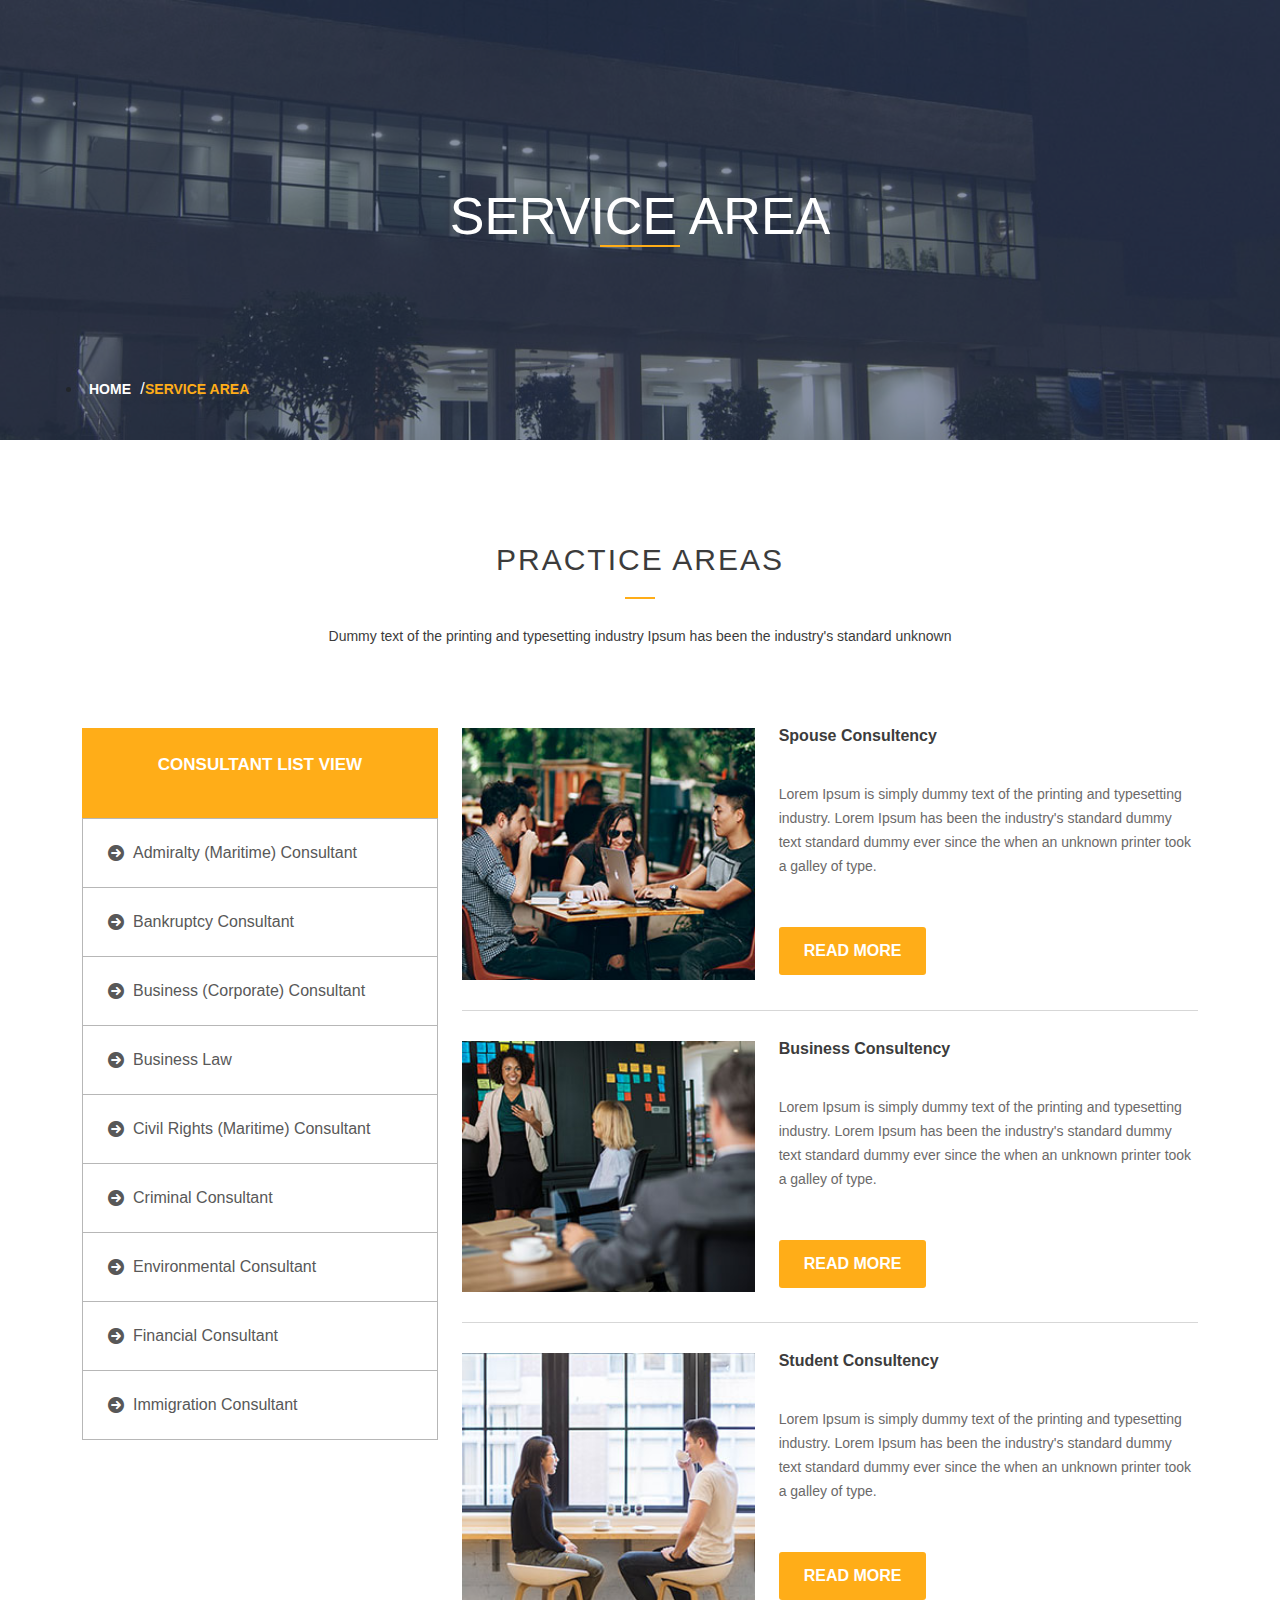
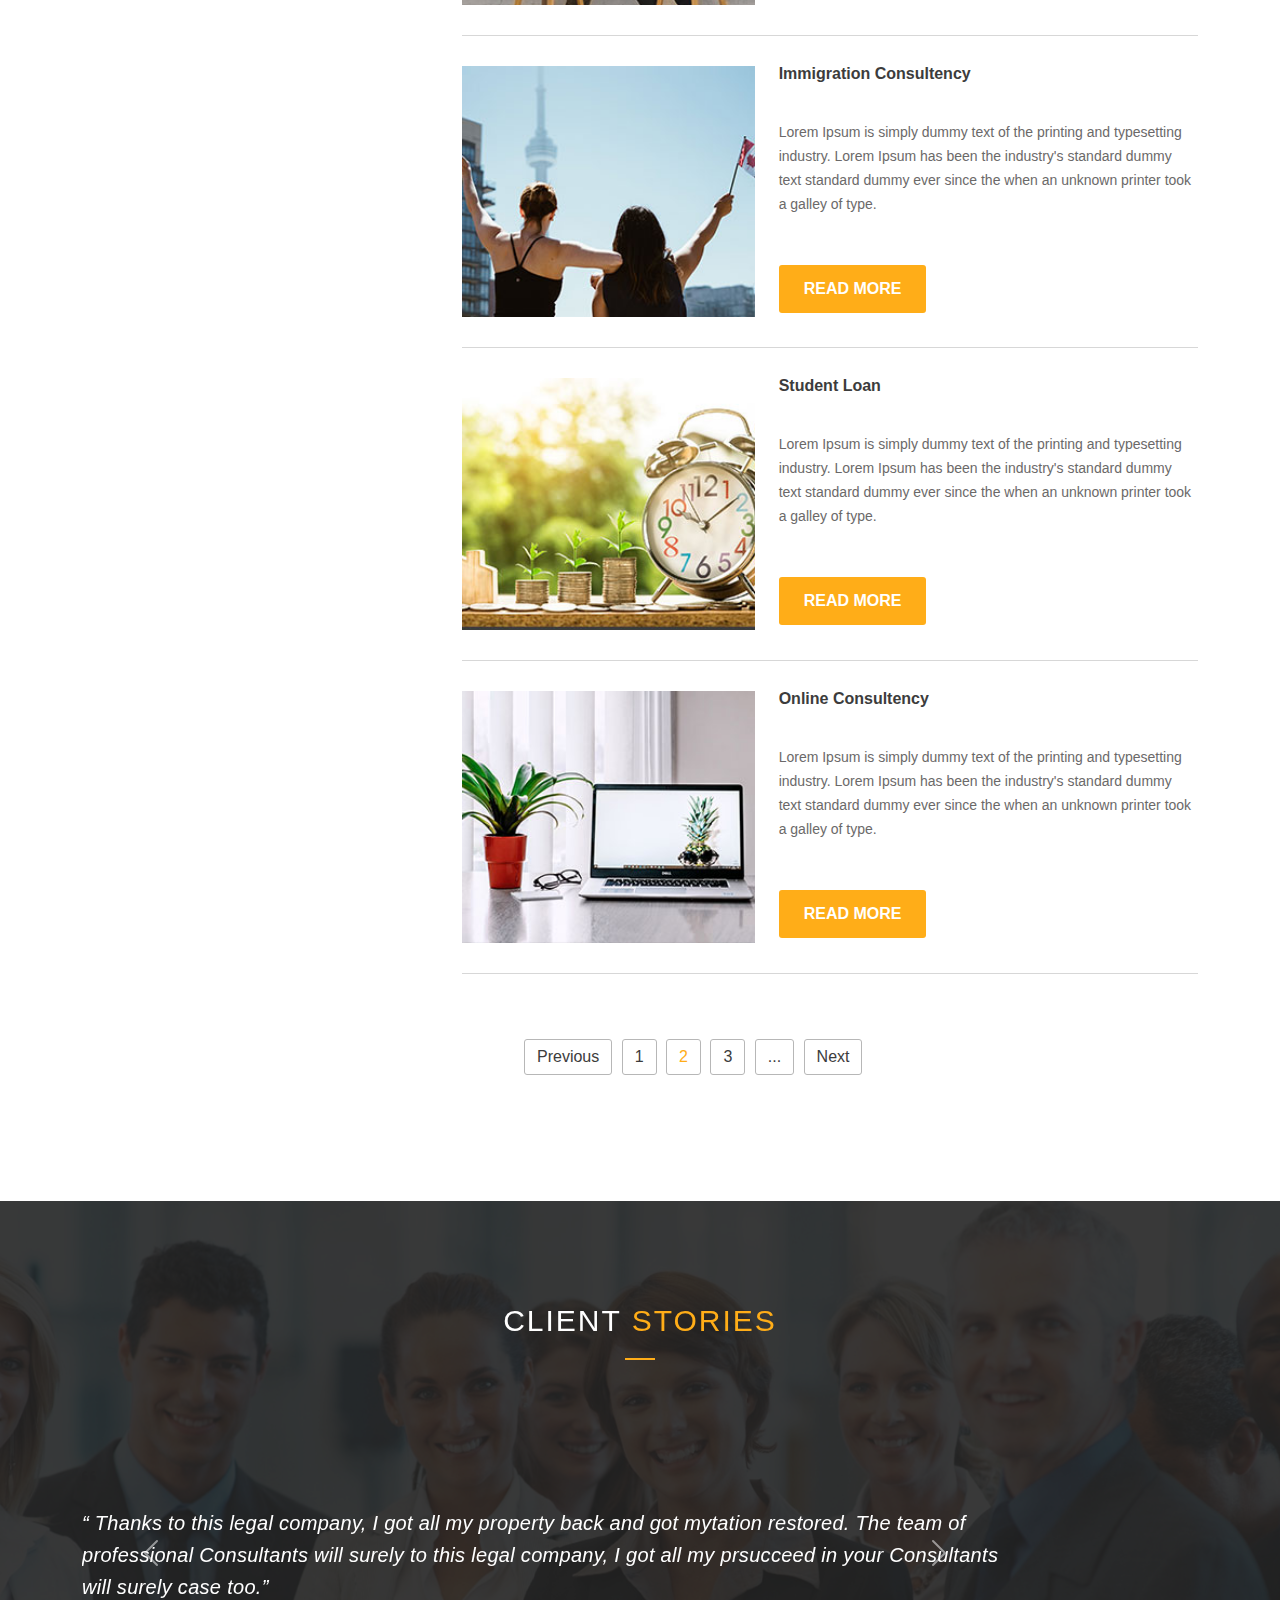
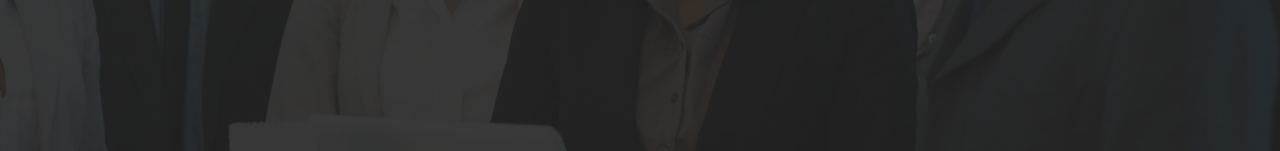
==== index.html @ 936feca6 "first commit" ====
<!DOCTYPE html>
<html lang="en">
<head>
    <meta charset="UTF-8">
    <meta http-equiv="X-UA-Compatible" content="IE=edge">
    <meta name="viewport" content="width=device-width, initial-scale=1.0">
    <title>Imgra-Business cunsultancy and Immigration Agency Template</title>
    <link rel="preconnect" href="https://fonts.googleapis.com">
    <link rel="stylesheet" href="assets/style/all.min.css">
    <link rel="stylesheet" href="assets/style/bootstrap.min.css">
    
    <link rel="stylesheet" href="assets/style/style.css">
</head>
<body>
    <!-- hero section start -->
    <section id="hero">
        <div class="container">
            <div class="row">
                <div class="col-12 text-center">
                    <div class="hero-title">
                        <h1>SERVICE AREA</h1>
                    </div>
                </div>
            </div>
            <div class="breadcrumb-link">
                <ul class="pd-0">
                    <li class="flat-list">
                        <a href="index.html">HOME</a>
                    </li>
                    <li>
                        <a href="#">SERVICE AREA</a>
                    </li>
                </ul>
            </div>
        </div>
    </section>
    <section id="practice-areas">
        <div class="container">
            <div class="row">
                <div class="col-12 text-center">
                    <div class="practice-title">
                        <h2>PRACTICE AREAS</h2>
                        <p>Dummy text of the printing and typesetting industry Ipsum has been the industry's standard unknown</p>
                    </div>
                </div>
            </div>
            <div class="row">
                <div class="col-4">
                    <div class="practice-sidebar">
                        <div class="practice-heading">
                            <p>CONSULTANT LIST VIEW</p>
                        </div>
                        <div class="prac-sb-list">
                            <ul class="pd-0">
                                <li>
                                    <a href="#">Admiralty (Maritime) Consultant</a>
                                </li>
                                <li>
                                    <a href="#">Bankruptcy Consultant</a>
                                </li>
                                <li>
                                    <a href="#">Business (Corporate) Consultant</a>
                                </li>
                                <li>
                                    <a href="#">Business Law</a>
                                </li>
                                <li>
                                    <a href="#">Civil Rights (Maritime) Consultant</a>
                                </li>
                                <li>
                                    <a href="#">Criminal Consultant</a>
                                </li>
                                <li>
                                    <a href="#">Environmental Consultant</a>
                                </li>
                                <li>
                                    <a href="#">Financial Consultant</a>
                                </li>
                                <li>
                                    <a href="#">Immigration Consultant</a>
                                </li>
                            </ul>
                        </div>
                    </div>
                </div>
                <div class="col-8">
                    <div class="single-practics">
                        <div class="row">
                            <div class="col-5">
                                <div class="pra-img">
                                    <img src="./assets/image/1.jpg" alt="image-1">
                                </div>
                            </div>
                            <div class="col-7">
                                <div class="pra-cont">
                                    <h3>Spouse Consultency</h3>
                                    <p>Lorem Ipsum is simply dummy text of the printing and typesetting industry. Lorem Ipsum has been the industry's standard dummy text standard dummy ever since the when an unknown printer took a galley of type.</p>
                                    <a href="#">read more</a>
                                </div>
                            </div>
                        </div>
                    </div>
                    <div class="single-practics">
                        <div class="row">
                            <div class="col-5">
                                <div class="pra-img">
                                    <img src="./assets/image/2.jpg" alt="image-1">
                                </div>
                            </div>
                            <div class="col-7">
                                <div class="pra-cont">
                                    <h3>Business Consultency</h3>
                                    <p>Lorem Ipsum is simply dummy text of the printing and typesetting industry. Lorem Ipsum has been the industry's standard dummy text standard dummy ever since the when an unknown printer took a galley of type.</p>
                                    <a href="#">read more</a>
                                </div>
                            </div>
                        </div>
                    </div>
                    <div class="single-practics">
                        <div class="row">
                            <div class="col-5">
                                <div class="pra-img">
                                    <img src="./assets/image/3.jpg" alt="image-1">
                                </div>
                            </div>
                            <div class="col-7">
                                <div class="pra-cont">
                                    <h3>Student Consultency</h3>
                                    <p>Lorem Ipsum is simply dummy text of the printing and typesetting industry. Lorem Ipsum has been the industry's standard dummy text standard dummy ever since the when an unknown printer took a galley of type.</p>
                                    <a href="#">read more</a>
                                </div>
                            </div>
                        </div>
                    </div>
                    <div class="single-practics">
                        <div class="row">
                            <div class="col-5">
                                <div class="pra-img">
                                    <img src="./assets/image/4.jpg" alt="image-1">
                                </div>
                            </div>
                            <div class="col-7">
                                <div class="pra-cont">
                                    <h3>Immigration Consultency</h3>
                                    <p>Lorem Ipsum is simply dummy text of the printing and typesetting industry. Lorem Ipsum has been the industry's standard dummy text standard dummy ever since the when an unknown printer took a galley of type.</p>
                                    <a href="#">read more</a>
                                </div>
                            </div>
                        </div>
                    </div>
                    <div class="single-practics">
                        <div class="row">
                            <div class="col-5">
                                <div class="pra-img">
                                    <img src="./assets/image/5.jpg" alt="image-1">
                                </div>
                            </div>
                            <div class="col-7">
                                <div class="pra-cont">
                                    <h3>Student Loan</h3>
                                    <p>Lorem Ipsum is simply dummy text of the printing and typesetting industry. Lorem Ipsum has been the industry's standard dummy text standard dummy ever since the when an unknown printer took a galley of type.</p>
                                    <a href="#">read more</a>
                                </div>
                            </div>
                        </div>
                    </div>
                    <div class="single-practics">
                        <div class="row">
                            <div class="col-5">
                                <div class="pra-img">
                                    <img src="./assets/image/6.jpg" alt="image-1">
                                </div>
                            </div>
                            <div class="col-7">
                                <div class="pra-cont">
                                    <h3>Online Consultency</h3>
                                    <p>Lorem Ipsum is simply dummy text of the printing and typesetting industry. Lorem Ipsum has been the industry's standard dummy text standard dummy ever since the when an unknown printer took a galley of type.</p>
                                    <a href="#">read more</a>
                                </div>
                            </div>
                        </div>
                    </div>
                    <div class="pra-pagination">
                        <ul>
                            <li>
                                <a href="#">Previous</a>
                            </li>
                            <li>
                                <a href="#">1</a>
                            </li>
                            <li class="active">
                                <a href="#">2</a>
                            </li>
                            <li>
                                <a href="#">3</a>
                            </li>
                            <li>
                                <a href="#">...</a>
                            </li>
                            <li>
                                <a href="#">Next</a>
                            </li>
                        </ul>
                    </div>
                </div>
            </div>
        </div>
    </section>
    <section id="testimonial" class="ptb-110">
        <div class="container">
            <div class="row">
                <div class="col-12 text-center">
                    <div class="practice-title">
                        <h2 class="write">
                            CLIENT <span>STORIES</span>
                        </h2>
                    </div>
                </div>
            </div>
            <div class="row">
                <div class="col-10 ofset-1">
                    <div id="carouselExampleIndicators" class="carousel slide" data-ride="carousel">
                        <ol class="carousel-indicators">
                          <li data-target="#carouselExampleIndicators" data-slide-to="0" class="active"></li>
                          <li data-target="#carouselExampleIndicators" data-slide-to="1"></li>
                          <li data-target="#carouselExampleIndicators" data-slide-to="2"></li>
                        </ol>
                        <div class="carousel-inner">
                          <div class="carousel-item active">
                            <div class="person-3-commment">
                                <i class="fa-solid fa-quote-left"></i>
                                <h3>“ Thanks to this legal company, I got all my property back and got mytation restored. The team of professional Consultants will surely  to this legal company, I got all my prsucceed in your Consultants will surely case too.”</h3>
                            </div>
                          </div>
                          <div class="carousel-item">
                            <div class="person-3-commment">
                                <i class="fa-solid fa-quote-left"></i>
                                <h3>“ Thanks to this legal company, I got all my property back and got mytation restored. The team of professional Consultants will surely  to this legal company, I got all my prsucceed in your Consultants will surely case too.”</h3>
                            </div>
                          </div>
                          <div class="carousel-item">
                            <div class="person-3-commment">
                                <i class="fa-solid fa-quote-left"></i>
                                <h3>“ Thanks to this legal company, I got all my property back and got mytation restored. The team of professional Consultants will surely  to this legal company, I got all my prsucceed in your Consultants will surely case too.”</h3>
                            </div>
                          </div>
                          <div class="carousel-item">
                            <div class="person-3-commment">
                                <i class="fa-solid fa-quote-left"></i>
                                <h3>“ Thanks to this legal company, I got all my property back and got mytation restored. The team of professional Consultants will surely  to this legal company, I got all my prsucceed in your Consultants will surely case too.”</h3>
                            </div>
                          </div>
                        </div>
                        <a class="carousel-control-prev" href="#carouselExampleIndicators" role="button" data-slide="prev">
                          <span class="carousel-control-prev-icon" aria-hidden="true"></span>
                          <span class="sr-only">Previous</span>
                        </a>
                        <a class="carousel-control-next" href="#carouselExampleIndicators" role="button" data-slide="next">
                          <span class="carousel-control-next-icon" aria-hidden="true"></span>
                          <span class="sr-only">Next</span>
                        </a>
                      </div>
                </div>
            </div>
        </div>
    </section>
</body>
</html>
---- assets/style/style.css ----
*{
    margin: 0;
    padding: 0;
    box-sizing: border-box;
}
body{
    font-family: 'Open Sans', sans-serif;
}
ul ol {
    list-style-type: none;
    margin: 0;
    padding: 0;

}

h1 h2 h3 h4{
    font-family: 'Montserrat', sans-serif;
    font-weight: 700;
}
p {
    font-size: 14px;
    line-height: 24px;
    color: #515050;
}
a{
    text-decoration: none;
    cursor: pointer;
}
.pd-0{
    padding: 0;
    margin: 0;
}
#hero{
    background-image: url(../image/hero-bg.jpg);
    background-size: cover;
    background-repeat: no-repeat;
    background-position: center;
    width: 100%;
    position: relative;
}
#hero::after {
    position: absolute;
    content: '';
    top: 0;
    left: 0;
    height: 100%;
    width: 100%;
    background: #2c3c5e;
    opacity: .57;
}
#hero .container {
    position: relative;
    z-index: 5;
}
.hero-title{
    padding: 185px 0 122px;
}
.hero-title h1{
    color: #ffff;
    position: relative;
    font-size: 52px;
    line-height: 62px;
}
.hero-title h1::before {
    position: absolute;
    content: '';
    bottom: 0;
    left: 50%;
    transform: translateX(-50%);
    width: 80px;
    height: 2px;
    background: #ffad18;
}
.breadcrumb-link{
    padding-bottom: 39px;
}
.breadcrumb-link ul{
    display: flex;
    padding: none;
}
.flat-list{
    position: relative;
}
.flat-list::after {
    position: absolute;
    content: '/';
    top: 50%;
    left: 100%;
    transform: translate(50%, -50%);
    color: #fff;
}
.breadcrumb-link ul li a {
    padding: 0 7px;
    color: #ffffff;
    font-size: 14px;
    text-transform: uppercase;
    font-weight: bold;
    line-height: 1.2;
    text-shadow: 0px 3px 7px rgb(71 71 71 / 35%);
    display: inline-block;
}
.breadcrumb-link ul li:last-child a {
    color: #ffad18;
    cursor: text;
}
#practice-areas{
    padding: 110px 0;
}
.practice-title{
    margin-bottom: 80px;
}
.practice-title h2{
    padding-bottom: 30px;
    margin-bottom: 25px;
    font-size: 30px;
    text-transform: uppercase;
    color: #3c3c3c;
    position: relative;
    display: inline-block;
    font-family: 'Montserrat', sans-serif;
    letter-spacing: 2px;
    line-height: 19px;
}
.practice-title h2::after{
    position: absolute;
    content: '';
    bottom: 0;
    left: 50%;
    transform: translateX(-50%);
    background: #ffad18;
    width: 30px;
    height: 2px;
}
.practice-title p{
        max-width: 655px;
        margin: auto;
        color: #3b3b3b;
}
.practice-heading{
    background: #ffad18;
    padding: 25px 0px;
}
.practice-heading p {
    font-weight: bold;
    color: #fff;
    font-size: 17px;
    text-align: center;
    text-transform: uppercase;
}
.prac-sb-list ul {
    border: 1px solid #b7b7b7;
    border-bottom: none;
}
.prac-sb-list ul li {
    border-bottom: 1px solid #b7b7b7;
    list-style: none;
    transition: all .5s ease-in-out;
}
.prac-sb-list ul li a {
    color: #585858;
    font-size: 16px;
    padding: 22px 0px 22px 50px;
    display: block;
    position: relative;
    transition: all .3s ease-in-out;
}
.prac-sb-list ul li a::after {
    position: absolute;
    content: '\f0a9';
    font-family: FontAwesome;
    top: 22px;
    left: 25px;
    height: 10px;
    width: 10px;
    color: #585858;
    transition: all .3s ease-in-out;
}
.prac-sb-list ul li:hover a{
    background-color: #3c3c3c;
    color: #fff;
}
.prac-sb-list ul li a:hover::after{
    color: #fff;
}
.single-practics {
    position: relative;
    padding-bottom: 30px;
    margin-bottom: 30px;
    border-bottom: 1px solid #3c3c3c34;
}
.pra-img img{
    width: 100%;
}
.pra-cont h3 {
    font-size: 16px;
    color: #3c3c3c;
    font-weight: 700;
    line-height: 16px;
    padding-bottom: 30px;
    font-family: 'Open Sans', sans-serif;
}
.pra-cont p {
    color: #6b6969;
}
.pra-cont a {
    padding: 12px 25px;
    background: #ffad18;
    display: inline-block;
    color: #fff;
    font-weight: bold;
    border-radius: 3px;
    margin-top: 33px;
    text-transform: uppercase;
}
.pra-cont a:hover{
    background-color: #3c3c3c;
    color: #fff;
}
.pra-pagination {
    margin-left: 30px;
    margin-top: 65px;
    display: block;
    overflow: hidden;
}
.pra-pagination ul li {
    display: inline;
    margin-right: 5px;
}
.pra-pagination ul li a {
    font-size: 16px;
    color: #3c3c3c;
    border: 1px solid #b7b7b7;
    padding: 5px 12px;
    border-radius: 3px;
    display: inline-block;
}
.pra-pagination ul li.active a{
    color: #ffad18;
}
.pra-pagination ul li a:hover{
    color: #ffad18;
}
#testimonial{
    background-image: url(../image/testimonial-3-bg.jpg);
    background-repeat: no-repeat;
    background-size: cover;
    background-position: center;
    width: 100%;
    position: relative;
}
#testimonial::after{
    position: absolute;
    content: '';
    top: 0;
    left: 0;
    height: 100%;
    width: 100%;
    background: rgba(36, 36, 36, 0.9);
}
.practice-title{
    z-index: 999;
}
.ptb-110{
    padding: 110px 0;
}
.write {
    color: #ffffff !important;
    z-index: 9999;
}
.write span{
    color: #ffad18;
}

.person-3-commment h3 {
    z-index: 999;
    font-size: 20px;
    line-height: 32px;
    color: #fff;
    font-style: italic;
    position: relative;
    padding-bottom: 30px;
    font-weight: 300;
    padding-top: 18px;
    letter-spacing: .3px;
}
.person-3-comment h3::after {
    position: absolute;
    content: '';
    bottom: 0;
    left: 50%;
    transform: translateX(-50%);
    background: #ffad18;
    width: 30px;
    height: 1px;
}
.person-3-comment i {
    font-size: 55px;
    color: #ffad18;
    text-transform: uppercase;
}
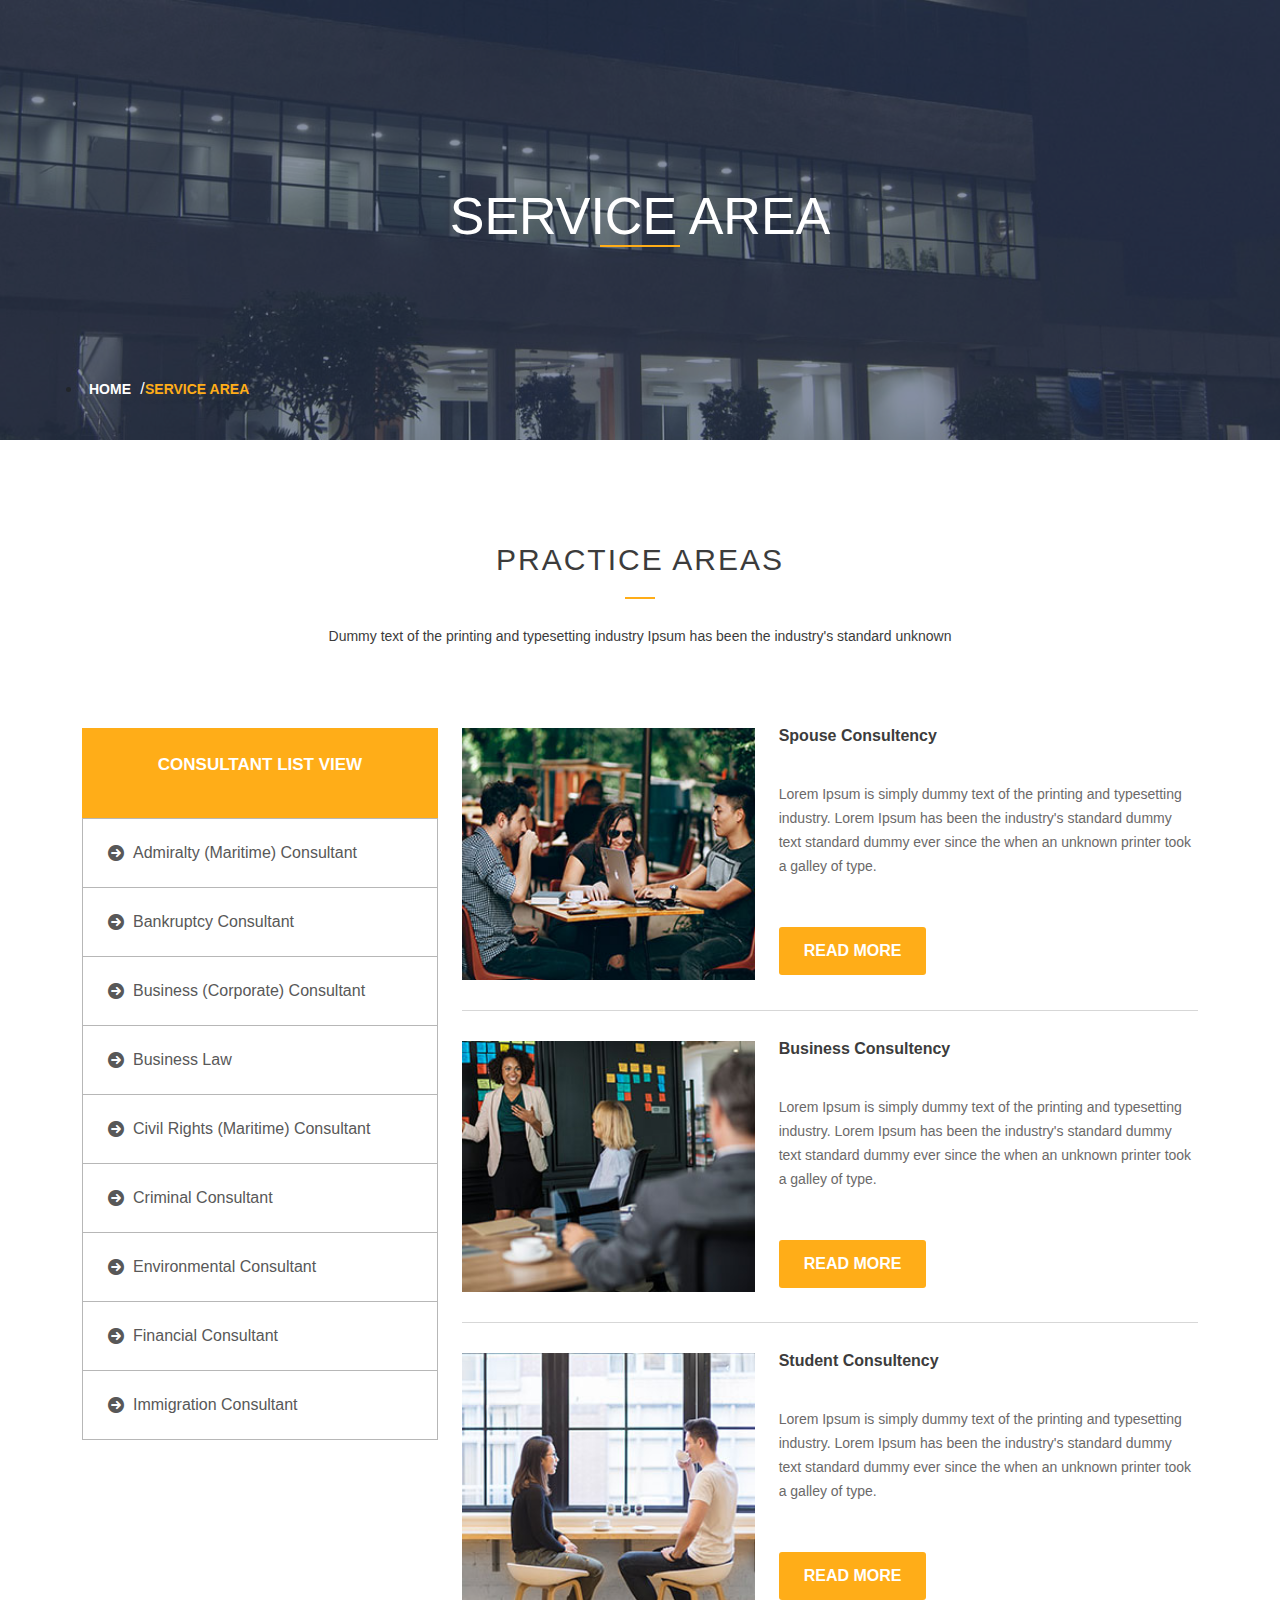
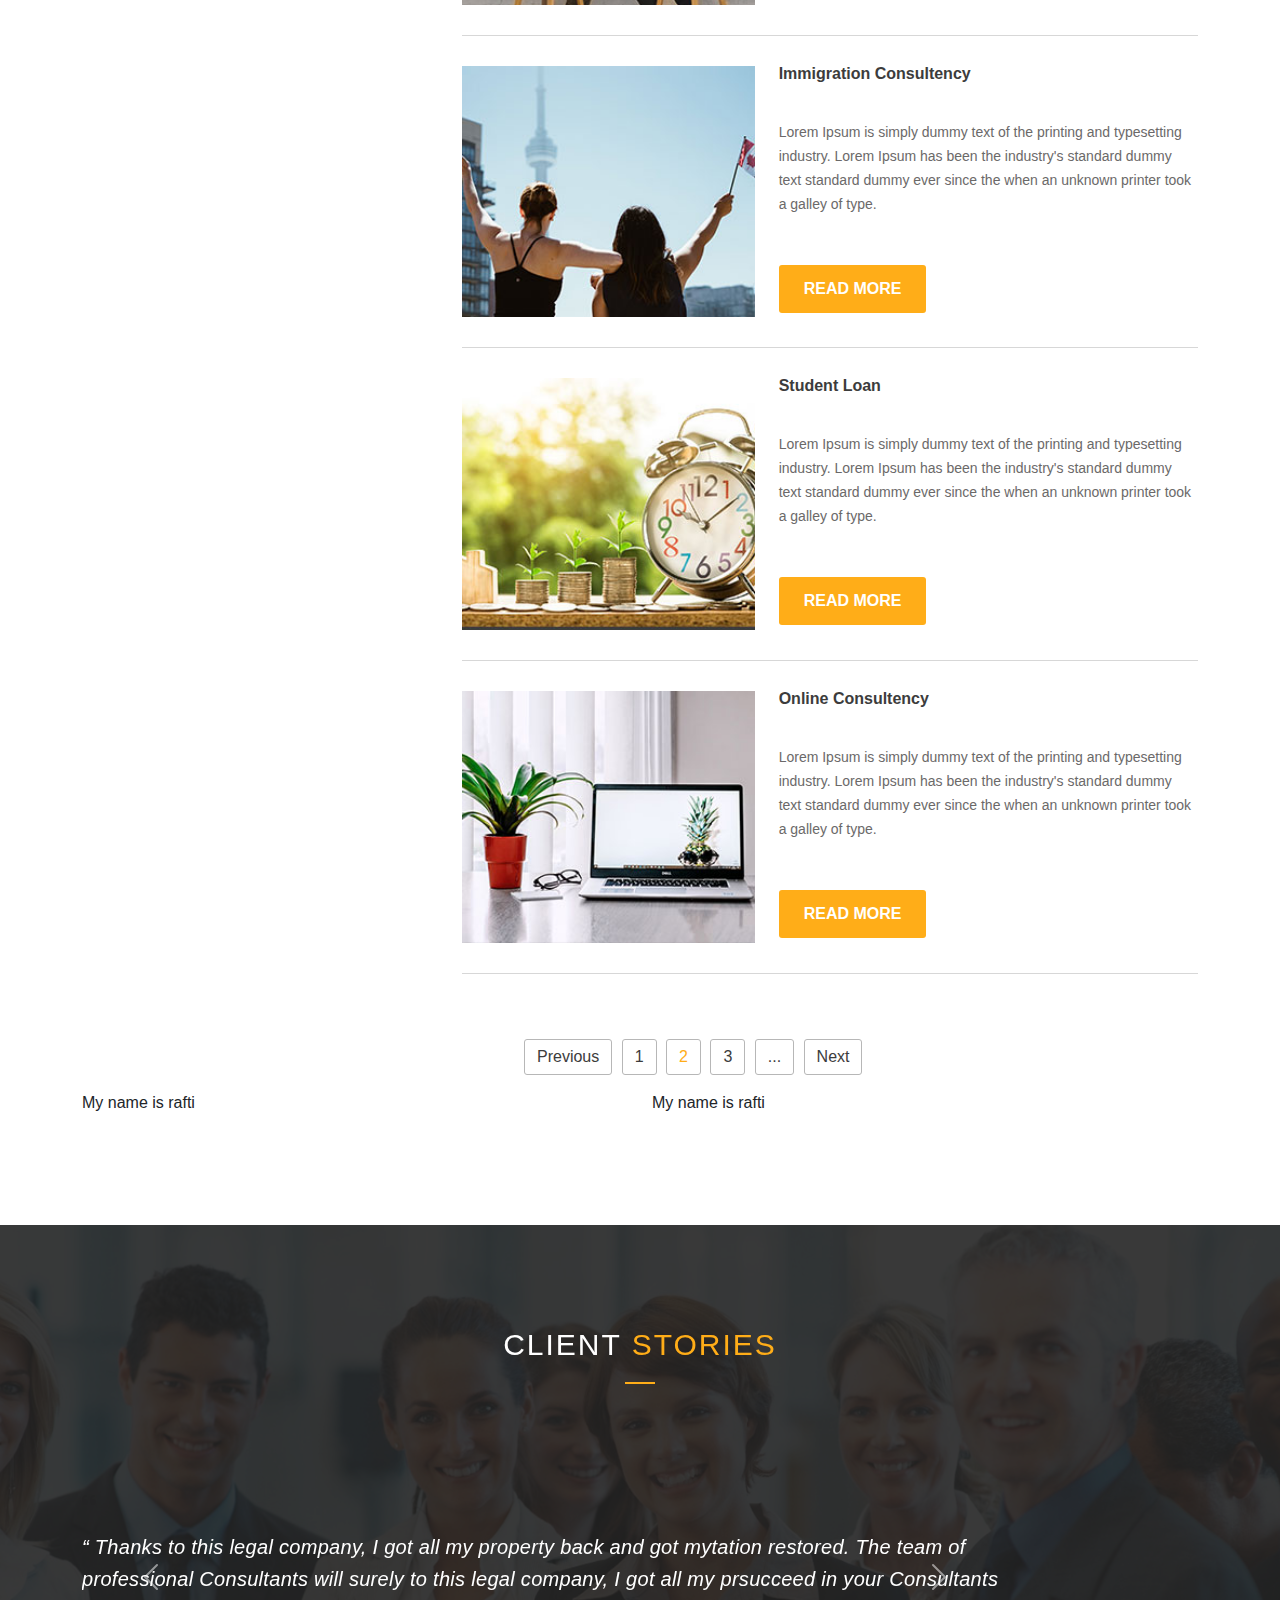
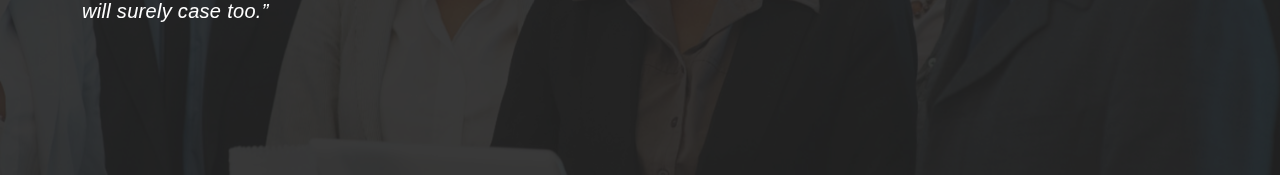
==== commit 8a4406ac: "responsive" ====
--- a/index.html
+++ b/index.html
@@ -3,11 +3,12 @@
 <head>
     <meta charset="UTF-8">
     <meta http-equiv="X-UA-Compatible" content="IE=edge">
-    <meta name="viewport" content="width=device-width, initial-scale=1.0">
+    <!-- <meta name="viewport" content="width=device-width, initial-scale=1.0"> -->
     <title>Imgra-Business cunsultancy and Immigration Agency Template</title>
     <link rel="preconnect" href="https://fonts.googleapis.com">
     <link rel="stylesheet" href="assets/style/all.min.css">
     <link rel="stylesheet" href="assets/style/bootstrap.min.css">
+    <link href="https://cdn.jsdelivr.net/npm/bootstrap@5.1.3/dist/css/bootstrap.min.css" rel="stylesheet" integrity="sha384-1BmE4kWBq78iYhFldvKuhfTAU6auU8tT94WrHftjDbrCEXSU1oBoqyl2QvZ6jIW3" crossorigin="anonymous">
     
     <link rel="stylesheet" href="assets/style/style.css">
 </head>
@@ -45,7 +46,7 @@
                 </div>
             </div>
             <div class="row">
-                <div class="col-4">
+                <div class="col-md-4 col-sm-12 mb-5">
                     <div class="practice-sidebar">
                         <div class="practice-heading">
                             <p>CONSULTANT LIST VIEW</p>
@@ -83,15 +84,15 @@
                         </div>
                     </div>
                 </div>
-                <div class="col-8">
-                    <div class="single-practics">
-                        <div class="row">
-                            <div class="col-5">
-                                <div class="pra-img">
-                                    <img src="./assets/image/1.jpg" alt="image-1">
-                                </div>
-                            </div>
-                            <div class="col-7">
+                <div class="col-md-8 col-sm-12">
+                    <div class="single-practics">
+                        <div class="row">
+                            <div class="col-md-5 col-sm-12">
+                                <div class="pra-img">
+                                    <img src="./image/1.jpg" alt="image-1">
+                                </div>
+                            </div>
+                            <div class="col-md-7 col-sm-12">
                                 <div class="pra-cont">
                                     <h3>Spouse Consultency</h3>
                                     <p>Lorem Ipsum is simply dummy text of the printing and typesetting industry. Lorem Ipsum has been the industry's standard dummy text standard dummy ever since the when an unknown printer took a galley of type.</p>
@@ -104,7 +105,7 @@
                         <div class="row">
                             <div class="col-5">
                                 <div class="pra-img">
-                                    <img src="./assets/image/2.jpg" alt="image-1">
+                                    <img src="./image/2.jpg" alt="image-1">
                                 </div>
                             </div>
                             <div class="col-7">
@@ -120,7 +121,7 @@
                         <div class="row">
                             <div class="col-5">
                                 <div class="pra-img">
-                                    <img src="./assets/image/3.jpg" alt="image-1">
+                                    <img src="./image/3.jpg" alt="image-1">
                                 </div>
                             </div>
                             <div class="col-7">
@@ -136,7 +137,7 @@
                         <div class="row">
                             <div class="col-5">
                                 <div class="pra-img">
-                                    <img src="./assets/image/4.jpg" alt="image-1">
+                                    <img src="./image/4.jpg" alt="image-1">
                                 </div>
                             </div>
                             <div class="col-7">
@@ -152,7 +153,7 @@
                         <div class="row">
                             <div class="col-5">
                                 <div class="pra-img">
-                                    <img src="./assets/image/5.jpg" alt="image-1">
+                                    <img src="./image/5.jpg" alt="image-1">
                                 </div>
                             </div>
                             <div class="col-7">
@@ -168,7 +169,7 @@
                         <div class="row">
                             <div class="col-5">
                                 <div class="pra-img">
-                                    <img src="./assets/image/6.jpg" alt="image-1">
+                                    <img src="./image/6.jpg" alt="image-1">
                                 </div>
                             </div>
                             <div class="col-7">
@@ -202,6 +203,14 @@
                             </li>
                         </ul>
                     </div>
+                </div>
+            </div>
+            <div class="row">
+                <div class="col-md-6 col-sm-12">
+                    My name is rafti
+                </div>
+                <div class="col-md-6 col-sm-12">
+                    My name is rafti
                 </div>
             </div>
         </div>
@@ -264,5 +273,7 @@
             </div>
         </div>
     </section>
+
+    <script src="https://cdn.jsdelivr.net/npm/bootstrap@5.1.3/dist/js/bootstrap.bundle.min.js" integrity="sha384-ka7Sk0Gln4gmtz2MlQnikT1wXgYsOg+OMhuP+IlRH9sENBO0LRn5q+8nbTov4+1p" crossorigin="anonymous"></script>
 </body>
 </html>--- a/assets/style/style.css
+++ b/assets/style/style.css
@@ -31,7 +31,7 @@
     margin: 0;
 }
 #hero{
-    background-image: url(../image/hero-bg.jpg);
+    background-image: url(../../image/hero-bg.jpg);
     background-size: cover;
     background-repeat: no-repeat;
     background-position: center;
@@ -241,7 +241,7 @@
     color: #ffad18;
 }
 #testimonial{
-    background-image: url(../image/testimonial-3-bg.jpg);
+    background-image: url(../../image/testimonial-3-bg.jpg);
     background-repeat: no-repeat;
     background-size: cover;
     background-position: center;
@@ -298,3 +298,5 @@
     color: #ffad18;
     text-transform: uppercase;
 }
+
+
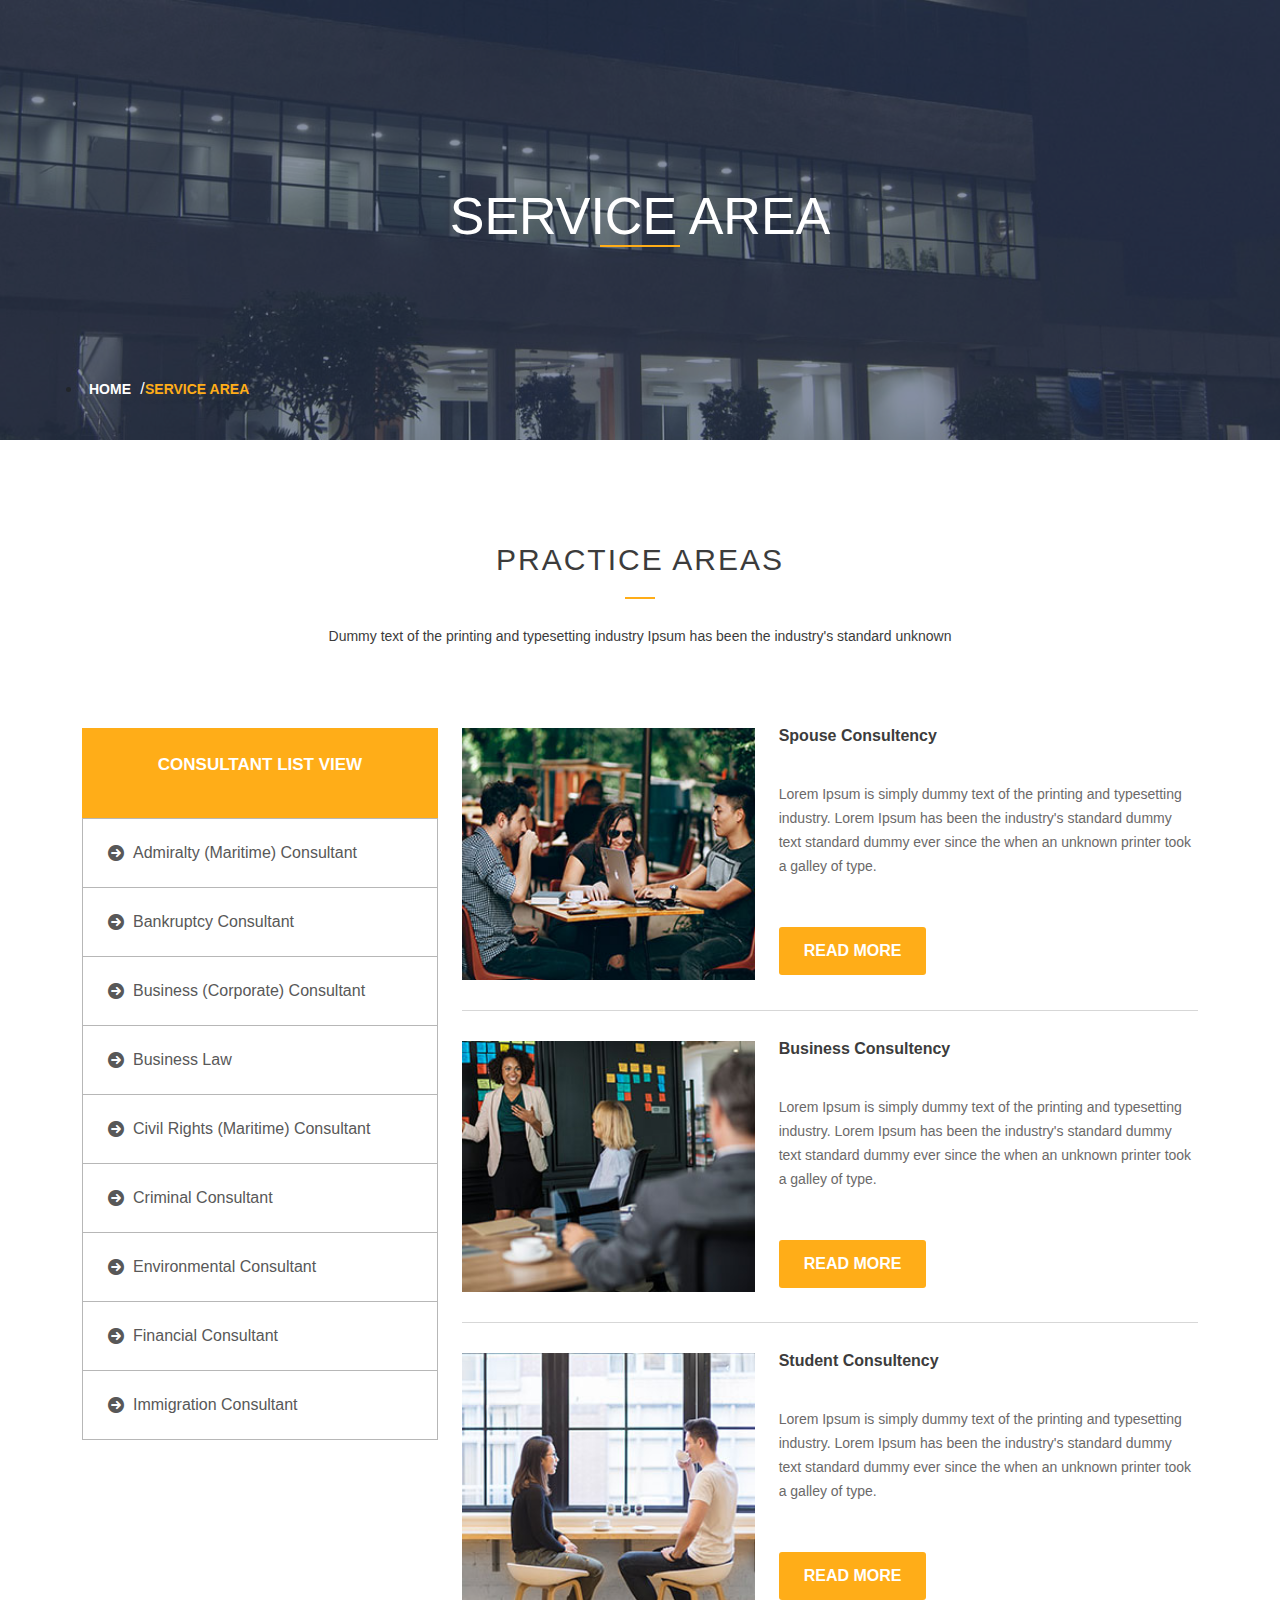
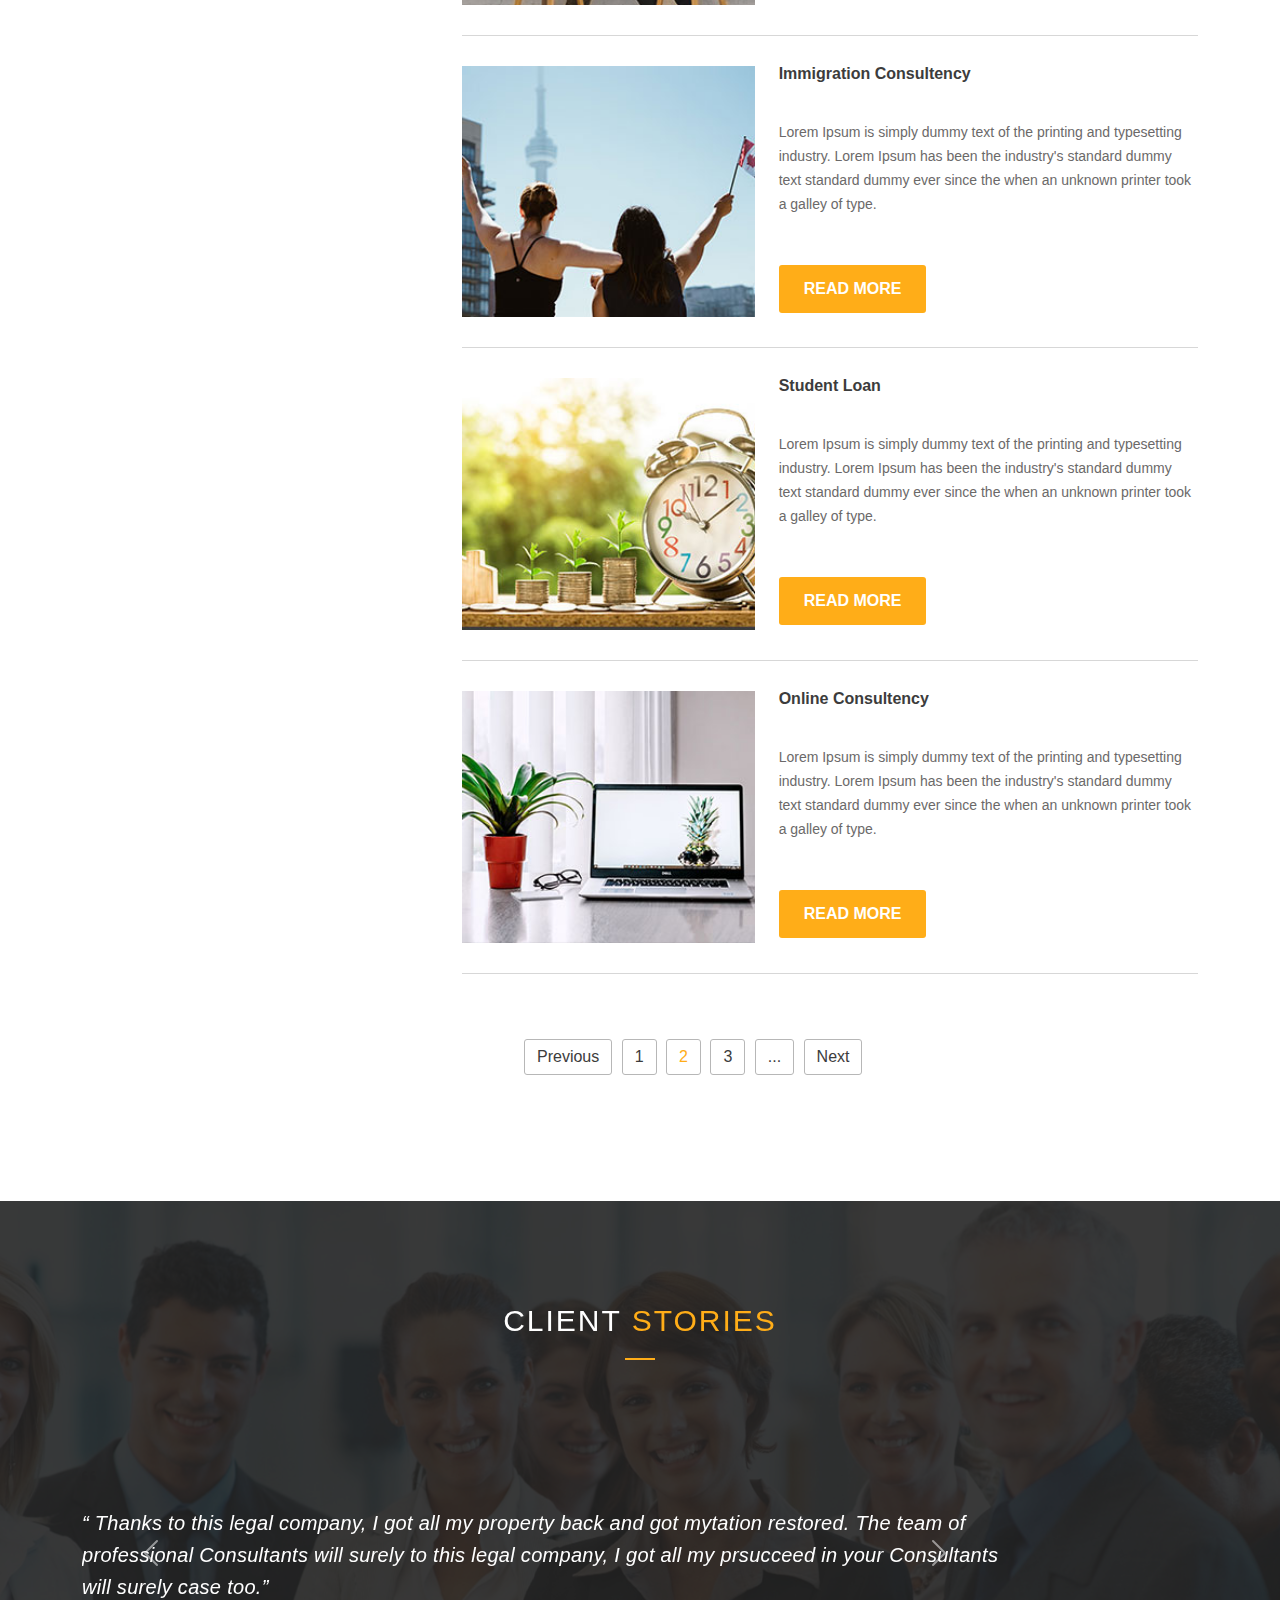
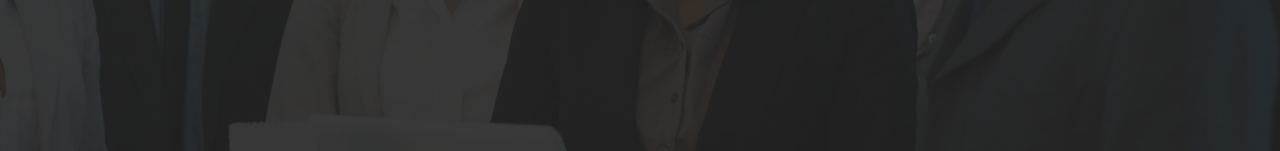
==== commit 148b1bf6: "responsive" ====
--- a/index.html
+++ b/index.html
@@ -205,14 +205,6 @@
                     </div>
                 </div>
             </div>
-            <div class="row">
-                <div class="col-md-6 col-sm-12">
-                    My name is rafti
-                </div>
-                <div class="col-md-6 col-sm-12">
-                    My name is rafti
-                </div>
-            </div>
         </div>
     </section>
     <section id="testimonial" class="ptb-110">
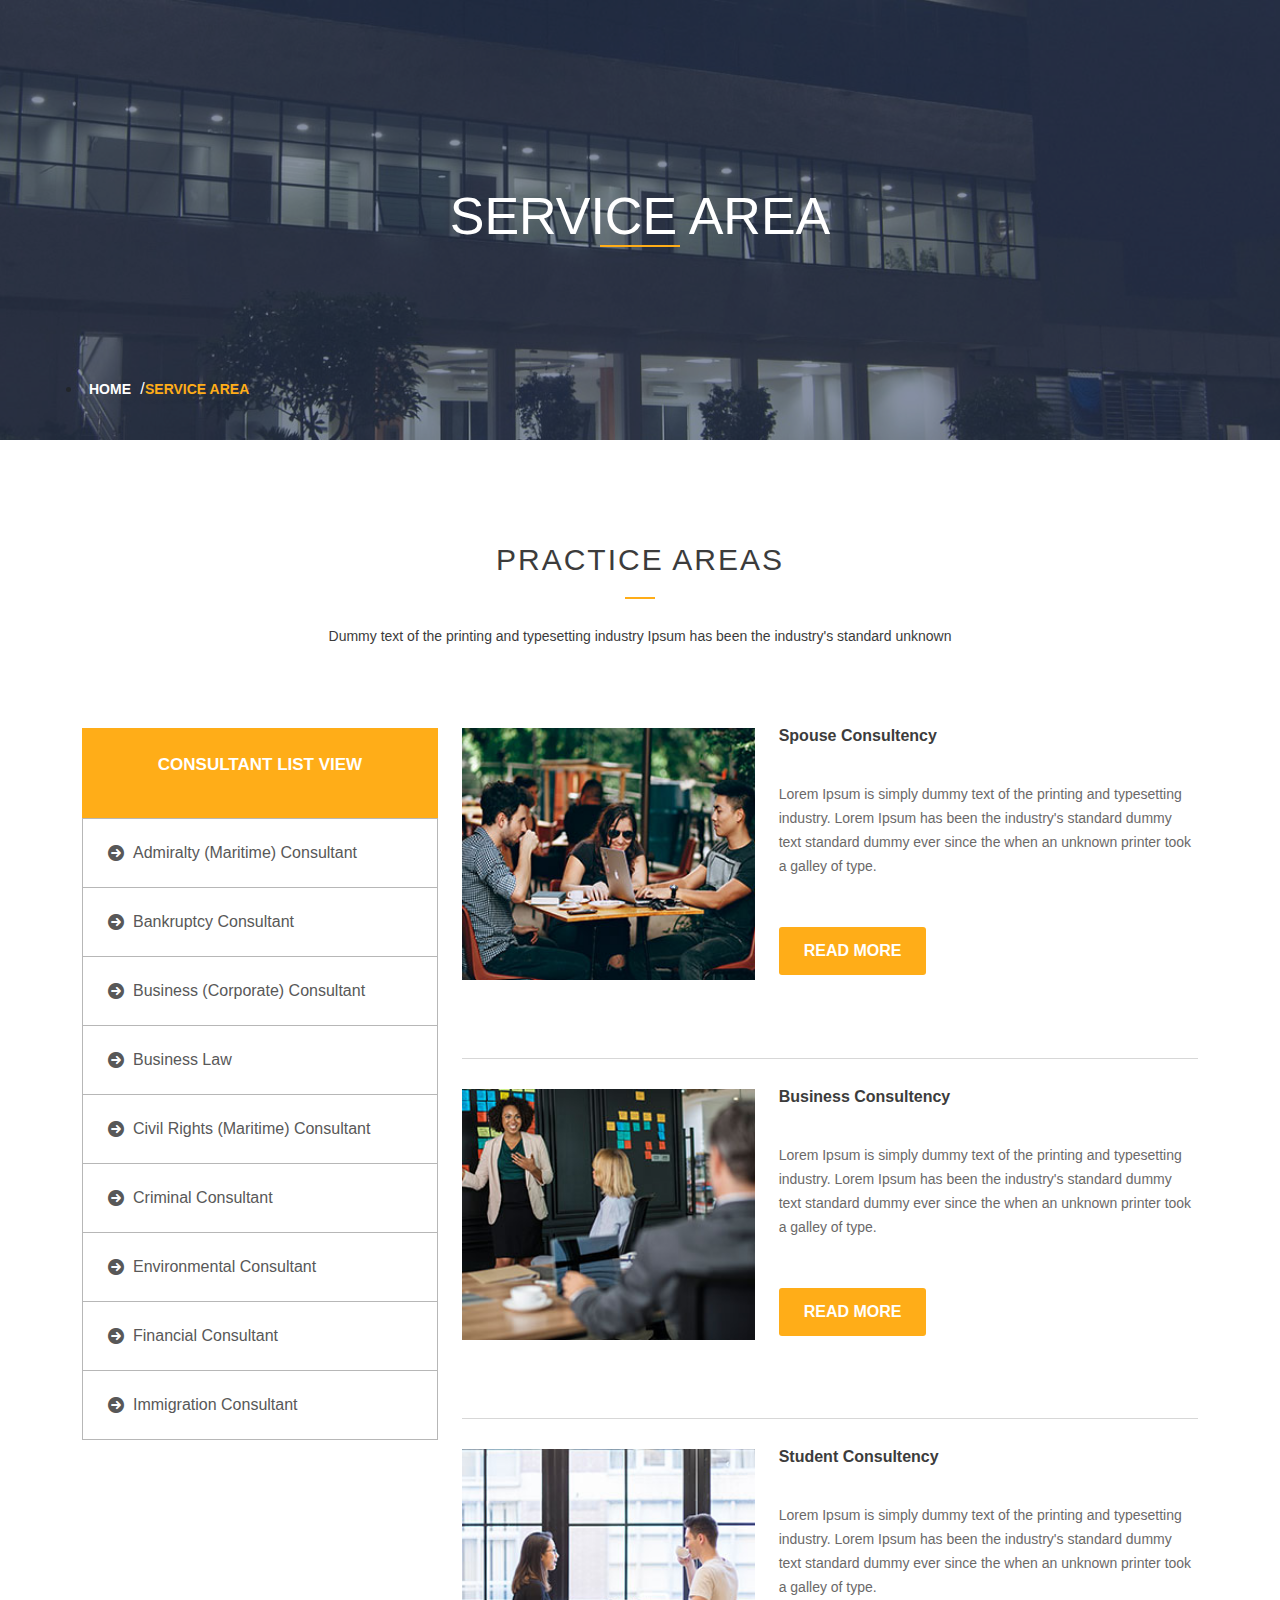
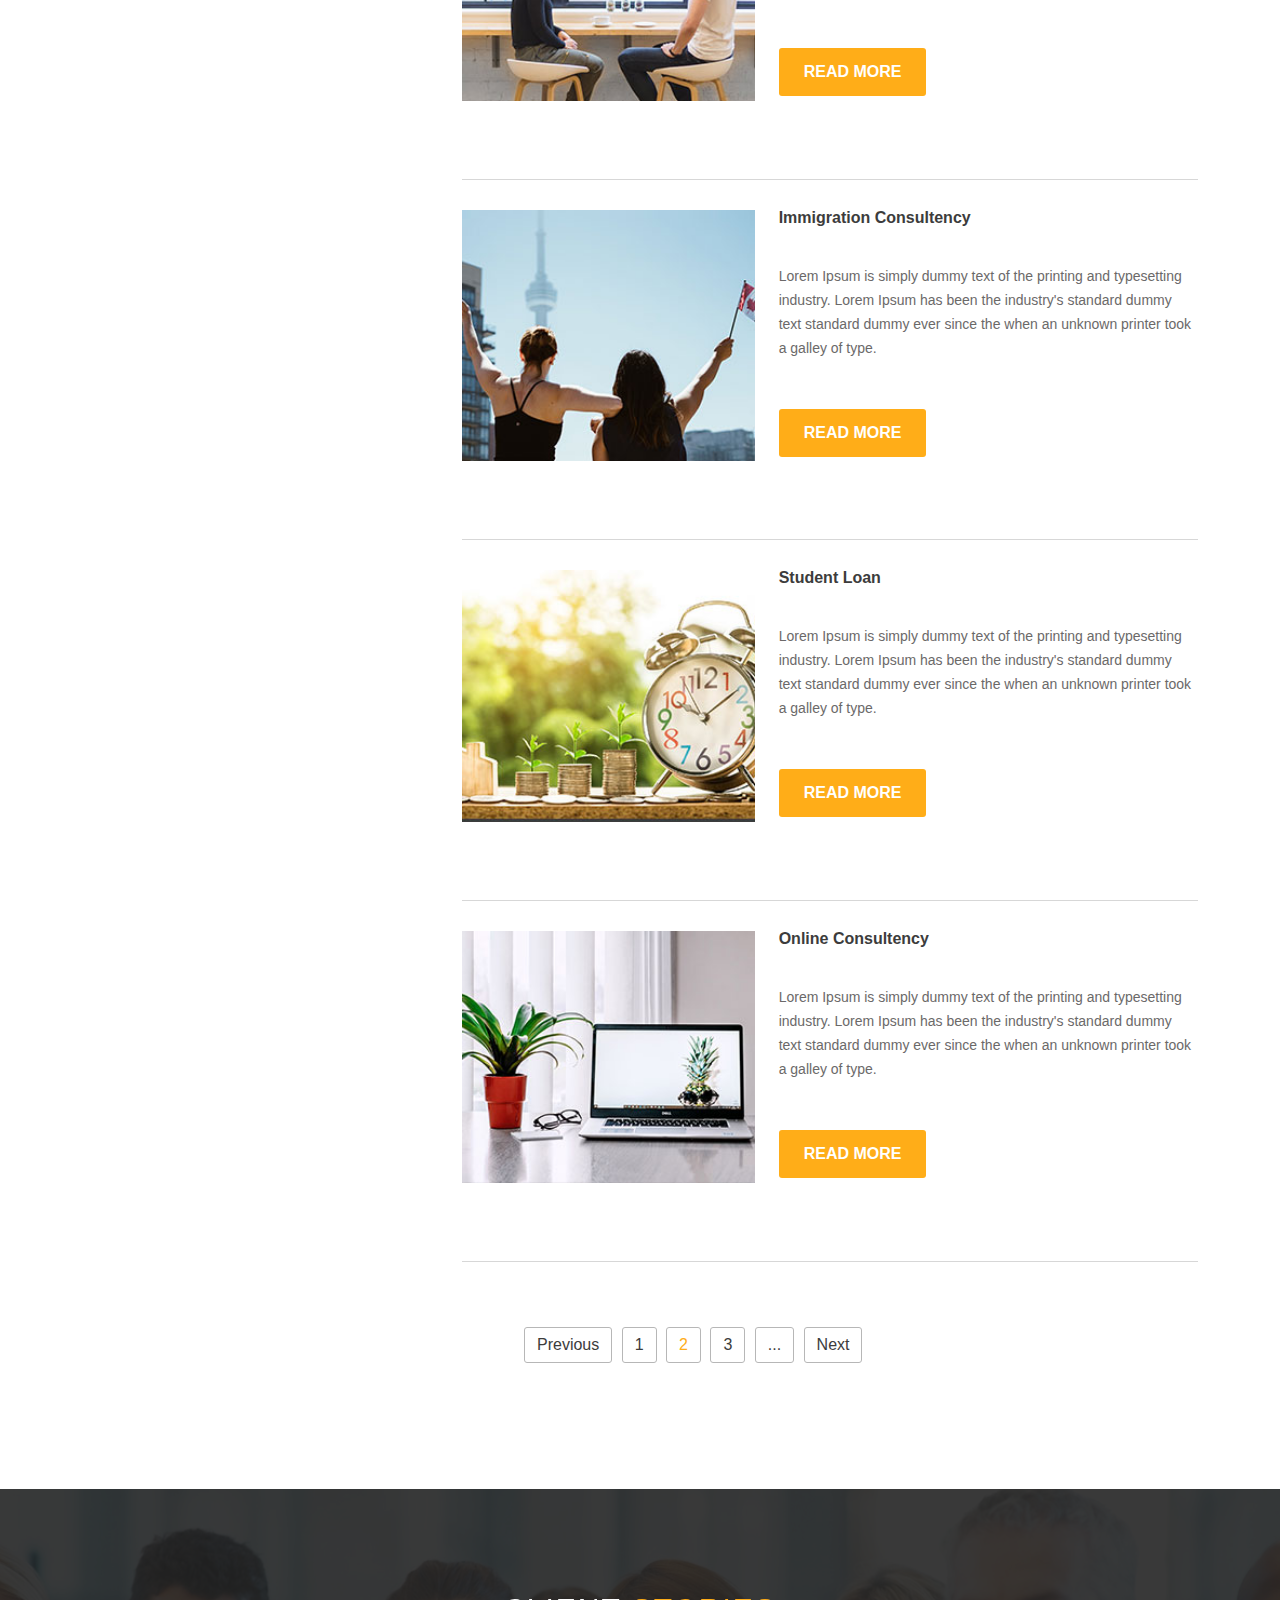
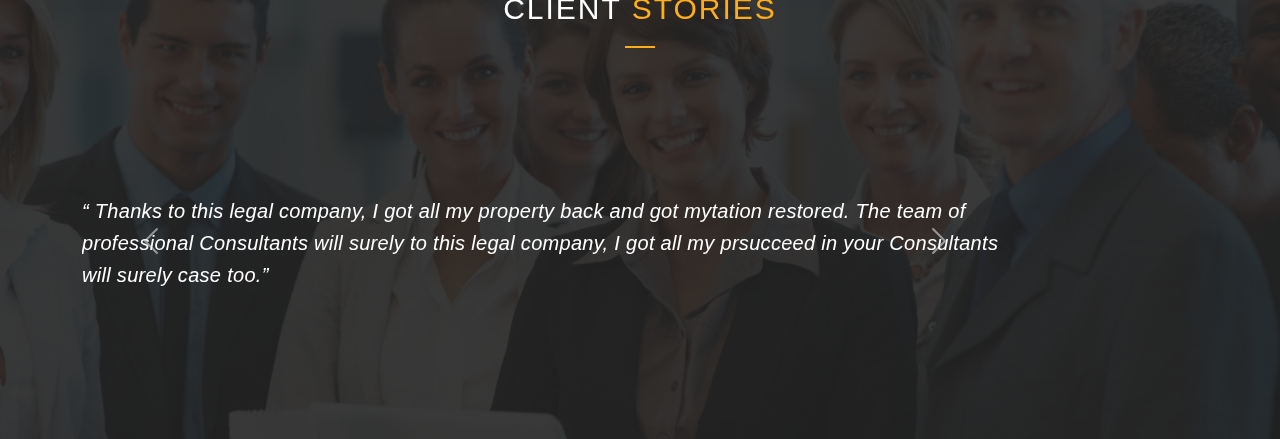
==== commit b74ff9d3: "responsive" ====
--- a/index.html
+++ b/index.html
@@ -87,7 +87,7 @@
                 <div class="col-md-8 col-sm-12">
                     <div class="single-practics">
                         <div class="row">
-                            <div class="col-md-5 col-sm-12">
+                            <div class="col-md-5 col-sm-12 mb-5">
                                 <div class="pra-img">
                                     <img src="./image/1.jpg" alt="image-1">
                                 </div>
@@ -103,12 +103,12 @@
                     </div>
                     <div class="single-practics">
                         <div class="row">
-                            <div class="col-5">
+                            <div class="col-md-5 col-sm-12 mb-5">
                                 <div class="pra-img">
                                     <img src="./image/2.jpg" alt="image-1">
                                 </div>
                             </div>
-                            <div class="col-7">
+                            <div class="col-md-7 col-sm-12">
                                 <div class="pra-cont">
                                     <h3>Business Consultency</h3>
                                     <p>Lorem Ipsum is simply dummy text of the printing and typesetting industry. Lorem Ipsum has been the industry's standard dummy text standard dummy ever since the when an unknown printer took a galley of type.</p>
@@ -119,12 +119,12 @@
                     </div>
                     <div class="single-practics">
                         <div class="row">
-                            <div class="col-5">
+                            <div class="col-md-5 col-sm-12 mb-5">
                                 <div class="pra-img">
                                     <img src="./image/3.jpg" alt="image-1">
                                 </div>
                             </div>
-                            <div class="col-7">
+                            <div class="col-md-7 col-sm-12">
                                 <div class="pra-cont">
                                     <h3>Student Consultency</h3>
                                     <p>Lorem Ipsum is simply dummy text of the printing and typesetting industry. Lorem Ipsum has been the industry's standard dummy text standard dummy ever since the when an unknown printer took a galley of type.</p>
@@ -135,12 +135,12 @@
                     </div>
                     <div class="single-practics">
                         <div class="row">
-                            <div class="col-5">
+                            <div class="col-md-5 col-sm-12 mb-5">
                                 <div class="pra-img">
                                     <img src="./image/4.jpg" alt="image-1">
                                 </div>
                             </div>
-                            <div class="col-7">
+                            <div class="col-md-7 col-sm-12">
                                 <div class="pra-cont">
                                     <h3>Immigration Consultency</h3>
                                     <p>Lorem Ipsum is simply dummy text of the printing and typesetting industry. Lorem Ipsum has been the industry's standard dummy text standard dummy ever since the when an unknown printer took a galley of type.</p>
@@ -151,12 +151,12 @@
                     </div>
                     <div class="single-practics">
                         <div class="row">
-                            <div class="col-5">
+                            <div class="col-md-5 col-sm-12 mb-5">
                                 <div class="pra-img">
                                     <img src="./image/5.jpg" alt="image-1">
                                 </div>
                             </div>
-                            <div class="col-7">
+                            <div class="col-md-7 col-sm-12">
                                 <div class="pra-cont">
                                     <h3>Student Loan</h3>
                                     <p>Lorem Ipsum is simply dummy text of the printing and typesetting industry. Lorem Ipsum has been the industry's standard dummy text standard dummy ever since the when an unknown printer took a galley of type.</p>
@@ -167,12 +167,12 @@
                     </div>
                     <div class="single-practics">
                         <div class="row">
-                            <div class="col-5">
+                            <div class="col-md-5 col-sm-12 mb-5">
                                 <div class="pra-img">
                                     <img src="./image/6.jpg" alt="image-1">
                                 </div>
                             </div>
-                            <div class="col-7">
+                            <div class="col-md-7 col-sm-12">
                                 <div class="pra-cont">
                                     <h3>Online Consultency</h3>
                                     <p>Lorem Ipsum is simply dummy text of the printing and typesetting industry. Lorem Ipsum has been the industry's standard dummy text standard dummy ever since the when an unknown printer took a galley of type.</p>
